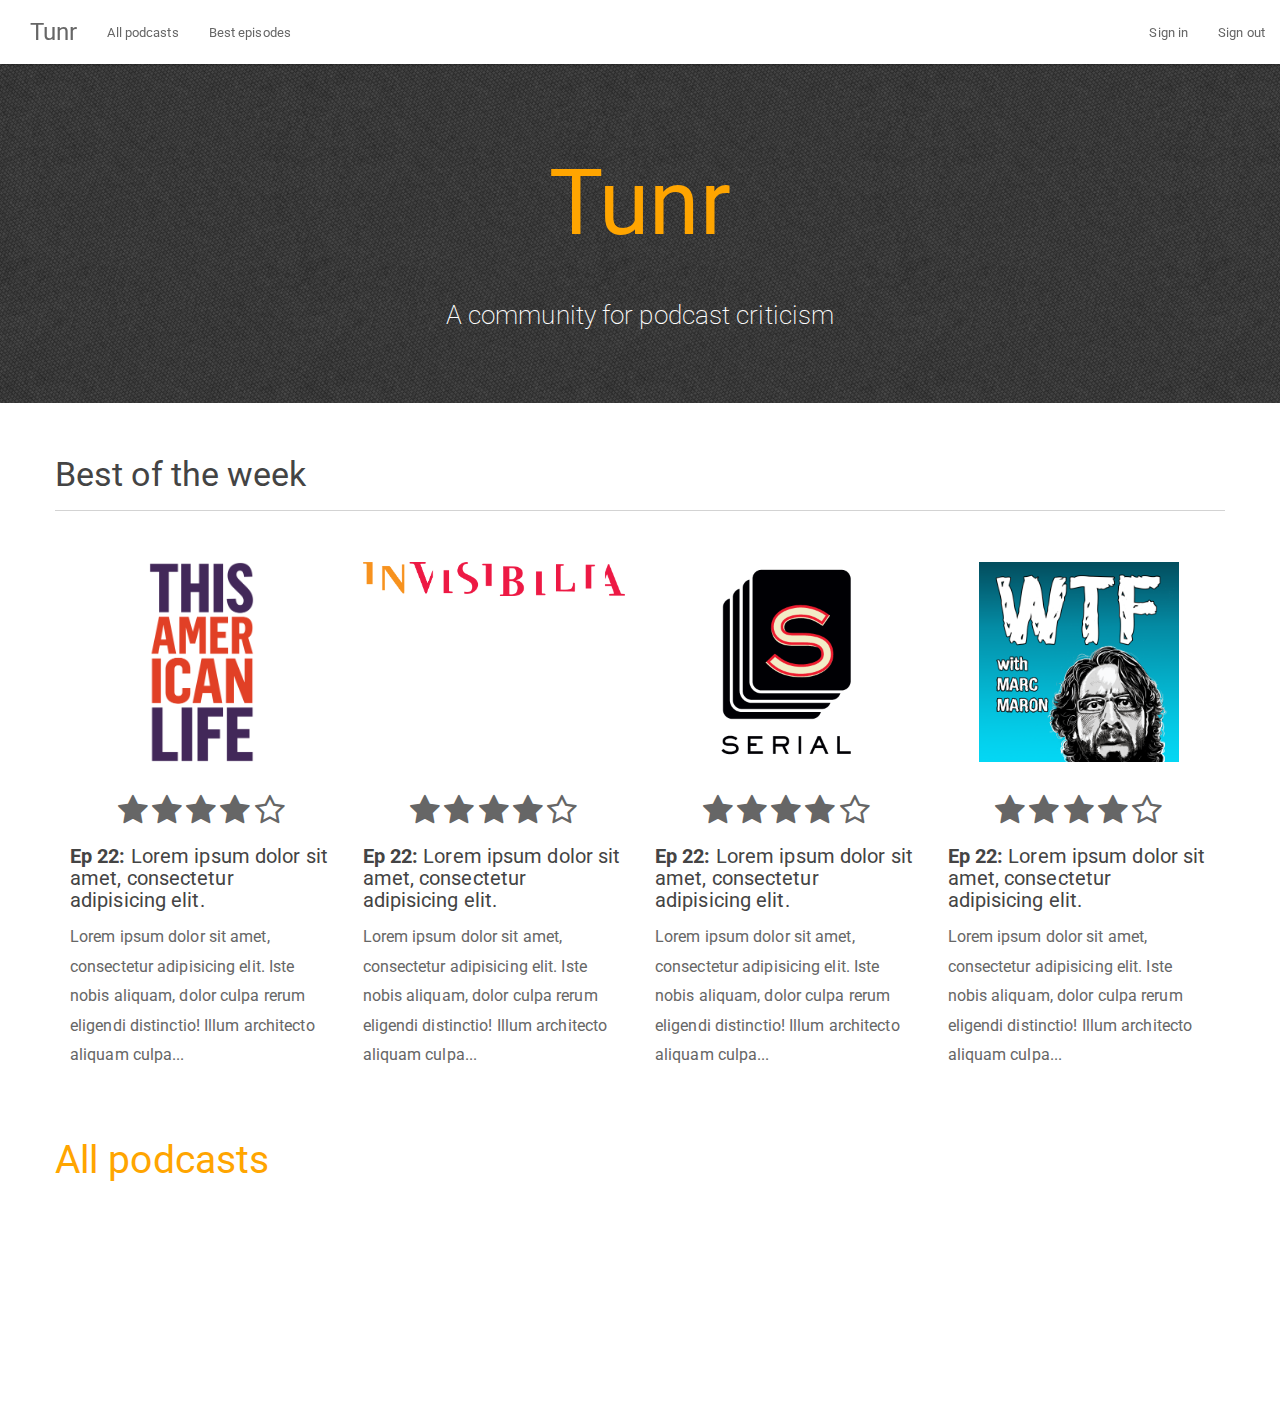
==== index.html @ 13763567 "first commit" ====
<html>
<head>
  <title></title>
  <link rel="stylesheet" href="css/bootstrap.min.css">
  <link rel="stylesheet" href="css/jquery.raty.css">
  <link rel="stylesheet" href="css/styles.css">
  <script src="js/jquery.min.js"></script>
  <script src="js/bootstrap.min.js"></script>
  <script src="js/jquery.raty.js"></script>
</head>
<body>


<div class="navbar navbar-default navbar-fixed-top">
  <div class="nav-container">
    <div class="navbar-header">
      <a href="index.html" class="navbar-brand">Tunr</a>
      <button class="navbar-toggle" type="button" data-toggle="collapse" data-target="#navbar-main">
        <span class="icon-bar"></span>
        <span class="icon-bar"></span>
        <span class="icon-bar"></span>
      </button>
    </div>
    <div class="navbar-collapse collapse" id="navbar-main">
      <ul class="nav navbar-nav">
        <li><a href="all_podcasts.html">All podcasts</a></li>
        <li><a href="best_episodes.html">Best episodes</a></li>
      </ul>

      <ul class="nav navbar-nav navbar-right">
        <li><a href="#">Sign in</a></li>
        <li><a href="#">Sign out</a></li>
      </ul>

    </div>
  </div>
</div>




<!-- Main content -->
<div class="jumbotron push-down-3">
  <div class="container">
    <h1 class="logo">Tunr</h1>
    <p>A community for podcast criticism</p>
  </div>
</div>


<div class="container">
  <div class="row">
    <h3>Best of the week</h3>
  </div>
  <div class="row push-down-2">
    <div class="col-md-3">
      <div class="ep-teaser">
        <div class="image-container">
          <a href="#"><img class="best-of-week" src="images/tal_logo.png" alt="tal"></a>
        </div>
        <div class="teaser-text">
          <div class="rating-container">
            <div></div>
          </div>
          <h5><strong>Ep 22:</strong> Lorem ipsum dolor sit amet, consectetur adipisicing elit.</h5>
          <p>Lorem ipsum dolor sit amet, consectetur adipisicing elit. Iste nobis aliquam, dolor culpa rerum eligendi distinctio! Illum architecto aliquam culpa...</p>
        </div>
      </div>
    </div>
    <div class="col-md-3">
      <div class="ep-teaser">
        <div class="image-container">
          <a href="#"><img class="best-of-week" src="images/invisibilia_logo.png" alt="invisibilia"></a>
        </div>
        <div class="teaser-text">
          <div class="rating-container">
            <div></div>
          </div>
          <h5><strong>Ep 22:</strong> Lorem ipsum dolor sit amet, consectetur adipisicing elit.</h5>
          <p>Lorem ipsum dolor sit amet, consectetur adipisicing elit. Iste nobis aliquam, dolor culpa rerum eligendi distinctio! Illum architecto aliquam culpa...</p>
        </div>
      </div>
    </div>
    <div class="col-md-3">
      <div class="ep-teaser">
        <div class="image-container">
          <a href="#"><img class="best-of-week" src="images/serial_logo.png" alt="serial"></a>
        </div>
        <div class="teaser-text">
          <div class="rating-container">
            <div></div>
          </div>
          <h5><strong>Ep 22:</strong> Lorem ipsum dolor sit amet, consectetur adipisicing elit.</h5>
          <p>Lorem ipsum dolor sit amet, consectetur adipisicing elit. Iste nobis aliquam, dolor culpa rerum eligendi distinctio! Illum architecto aliquam culpa...</p>
        </div>
      </div>
    </div>
    <div class="col-md-3">
      <div class="ep-teaser">
        <div class="image-container">
          <a href="#"><img class="best-of-week" src="images/wtf_logo.png" alt="wtf"></a>
        </div>

        <div class="teaser-text">
          <div class="rating-container">
            <div></div>
          </div>
          <h5><strong>Ep 22:</strong> Lorem ipsum dolor sit amet, consectetur adipisicing elit.</h5>
          <p>Lorem ipsum dolor sit amet, consectetur adipisicing elit. Iste nobis aliquam, dolor culpa rerum eligendi distinctio! Illum architecto aliquam culpa...</p>
        </div>
      </div>
    </div>
  </div>
  <div class="row">
    <div class="big-link push-down-2"><a href="all_podcasts.html">All podcasts</a></div>
  </div>
</div>

<footer></footer>

<script>
  $('.rating-container div').raty({
    score: 4,
    path: 'images',
    starType: 'i'
  });
</script>

</body>
</html>
---- css/styles.css ----
/* Site-wide */
.push-down-3 {
  padding-top: 10em;
}

.push-down-2 {
  padding-top: 3em;
}

.push-down-1 {
  padding-top: 1em;
}

h1, h2, h3 {
  padding-bottom: 0.5em;
  border-bottom: 1px solid lightgray;
}


.big-link a {
  font-size: 3em;
  color: orange;
}


footer {
  padding-top: 2em;
  height: 16em;
}

/* Navbar */

.nav-container {
  margin-left: 15px;
  margin-right: 15px;
}


/* Home */

.jumbotron {
  background: url(../images/irongrip.png);
}

.jumbotron .logo {
  color: orange;
  text-align: center;
  font-size: 7em;
  border-bottom: none;
  padding-bottom: 0.3em;
}

.jumbotron p {
  text-align: center;
  font-size: 2em;
  color: white;
}


.best-of-week {
  max-height: 200px;
  max-width: 100%;
  display: block;
  margin: 0 auto;
}

.ep-teaser .image-container {
  height: 200px;
  vertical-align: bottom;
}

.ep-teaser .teaser-text {
  padding-top: 2em;
  font-size: 16px;
}

.rating-container {
  text-align: center;
}

.rating-container div {
  font-size: 1em;
}




/* All podcasts */

.ep-list-item {
  padding-bottom: 3em;
}

.pagination-container {
  text-align: center;
}

.pagination > li:first-child > a, .pagination > li:last-child > a, .pagination > li > a  {
  border: none;
  color: orange;
  font-size: 2em;
}

.pagination > li > a:hover, .pagination > li > a:focus {
  background: none;
  color: orange;
}



/* Podcast page */


.podcast-page-heading {
  background-image: url(../images/cardboard_flat.png);
  padding-bottom: 5%;
}

.podcast-page-heading img {
  max-width: 30%;
  max-height: 400px;
  display: block;
  margin: 0 auto;
}

.podcast-page-content .desc {
  font-size: 2em;
}

.podcast-page-content h2 {
  font-size: 3em;
}

.rating-container-orange {
  text-align: center;
}

.rating-container-orange div {
  font-size: 2em;
  color: orange;
}

.rating-container-podcast {
  text-align: center;
  display: inline-block;
  padding-left: 0.5em;
}

.rating-container-podcast div {
  font-size: 0.5em;
}

.podcast-page-content ol {
  font-size: 2em;
}

.podcast-page-content li p {
  font-size: 0.7em;
}



/* Best episodes */

.best-episodes-content .row {
  font-size: 1.5em;
}

.best-episodes-content .row p {
  font-size: 0.7em;
}

.best-episodes-content img {
  max-width: 100%;
  max-height: 400px;
  display: block;
  margin: 0 auto;
}

.best-episodes-content .num {
  font-size: 3em;
}

.best-episodes-content .row {
  padding-bottom: 1.5em;
}

.rating-container-best div {
  font-size: 0.5em;
}
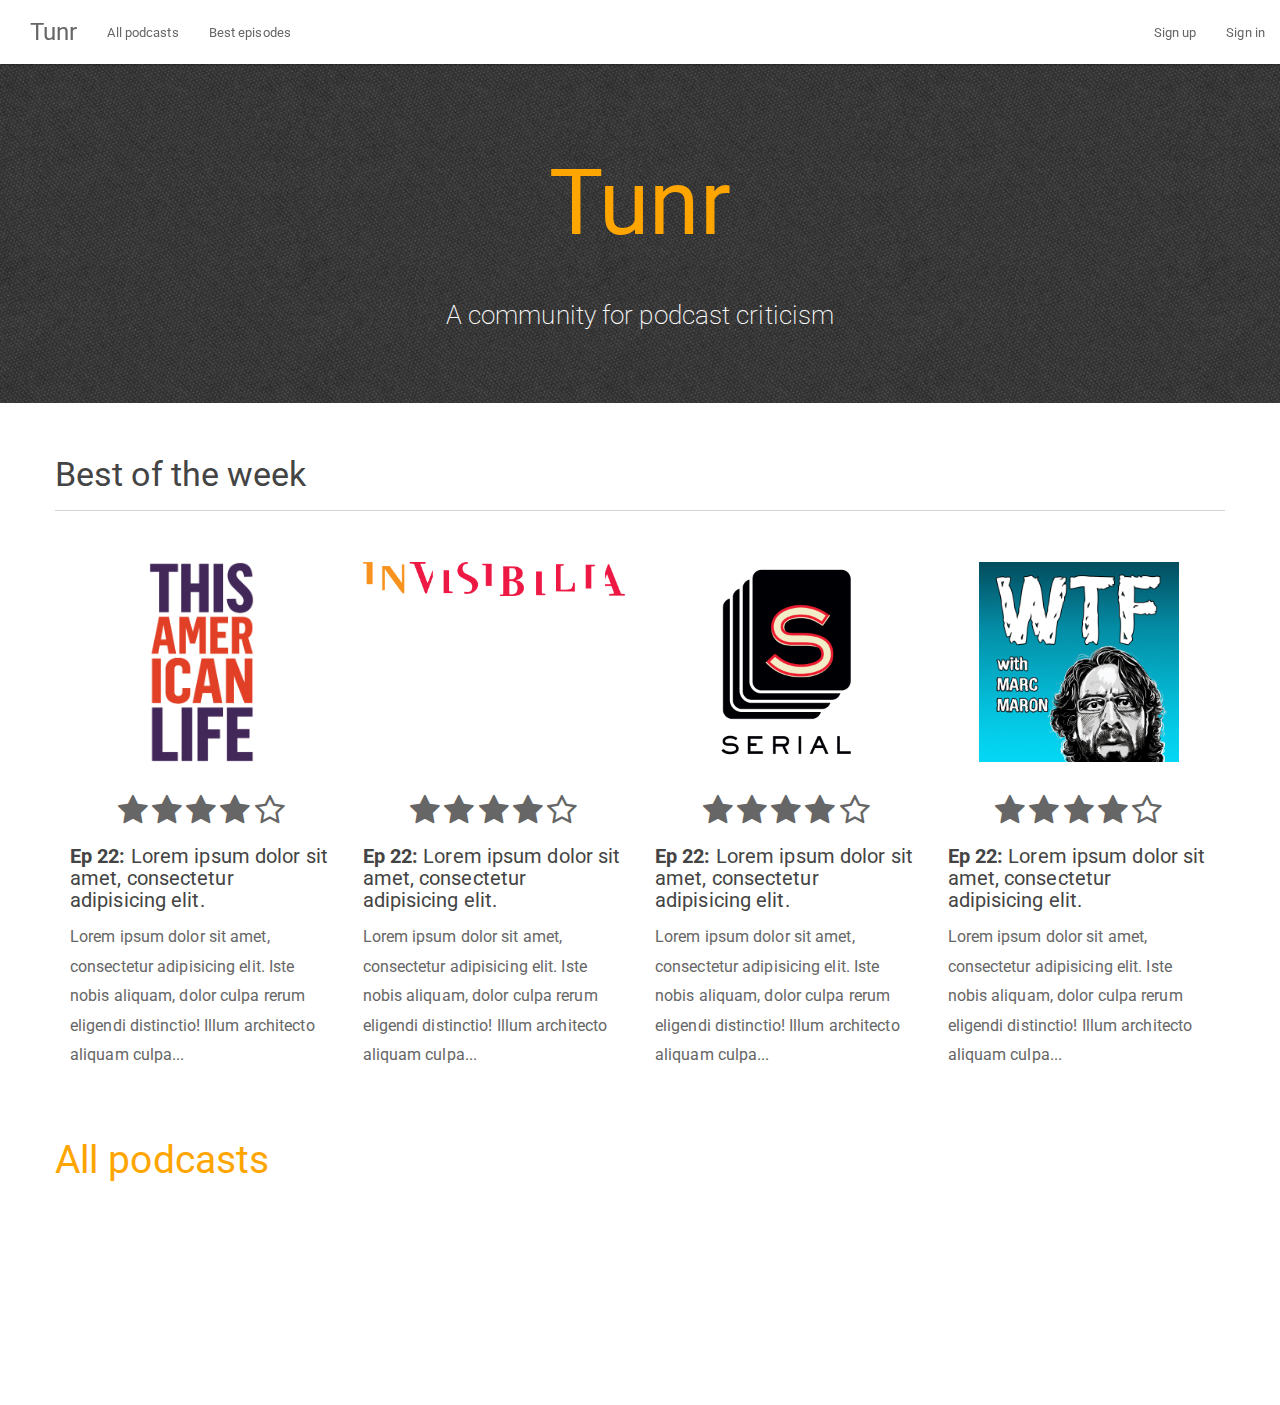
==== commit 5c3c5808: "adds sign up and sign in pages" ====
--- a/index.html
+++ b/index.html
@@ -28,8 +28,8 @@
       </ul>
 
       <ul class="nav navbar-nav navbar-right">
-        <li><a href="#">Sign in</a></li>
-        <li><a href="#">Sign out</a></li>
+        <li><a href="sign_up.html">Sign up</a></li>
+        <li><a href="sign_in.html">Sign in</a></li>
       </ul>
 
     </div>
--- a/css/styles.css
+++ b/css/styles.css
@@ -19,13 +19,44 @@
 
 .big-link a {
   font-size: 3em;
-  color: orange;
-}
-
+}
+
+a {
+  color: orange;
+}
+
+a:hover {
+  color: #ee7600;
+}
 
 footer {
   padding-top: 2em;
   height: 16em;
+}
+
+/* forms */
+
+textarea:focus,
+textarea.form-control:focus,
+input.form-control:focus,
+input[type=text]:focus,
+input[type=password]:focus,
+input[type=email]:focus,
+input[type=number]:focus,
+[type=text].form-control:focus,
+[type=password].form-control:focus,
+[type=email].form-control:focus,
+[type=tel].form-control:focus,
+[contenteditable].form-control:focus {
+ -webkit-box-shadow: inset 0 -2px 0 orange;
+ box-shadow: inset 0 -2px 0 orange;
+}
+
+input[type="checkbox"]:checked:after,
+.checkbox input[type="checkbox"]:checked:after,
+.checkbox-inline input[type="checkbox"]:checked:after {
+  background-color: orange;
+  border-color: orange;
 }
 
 /* Navbar */
